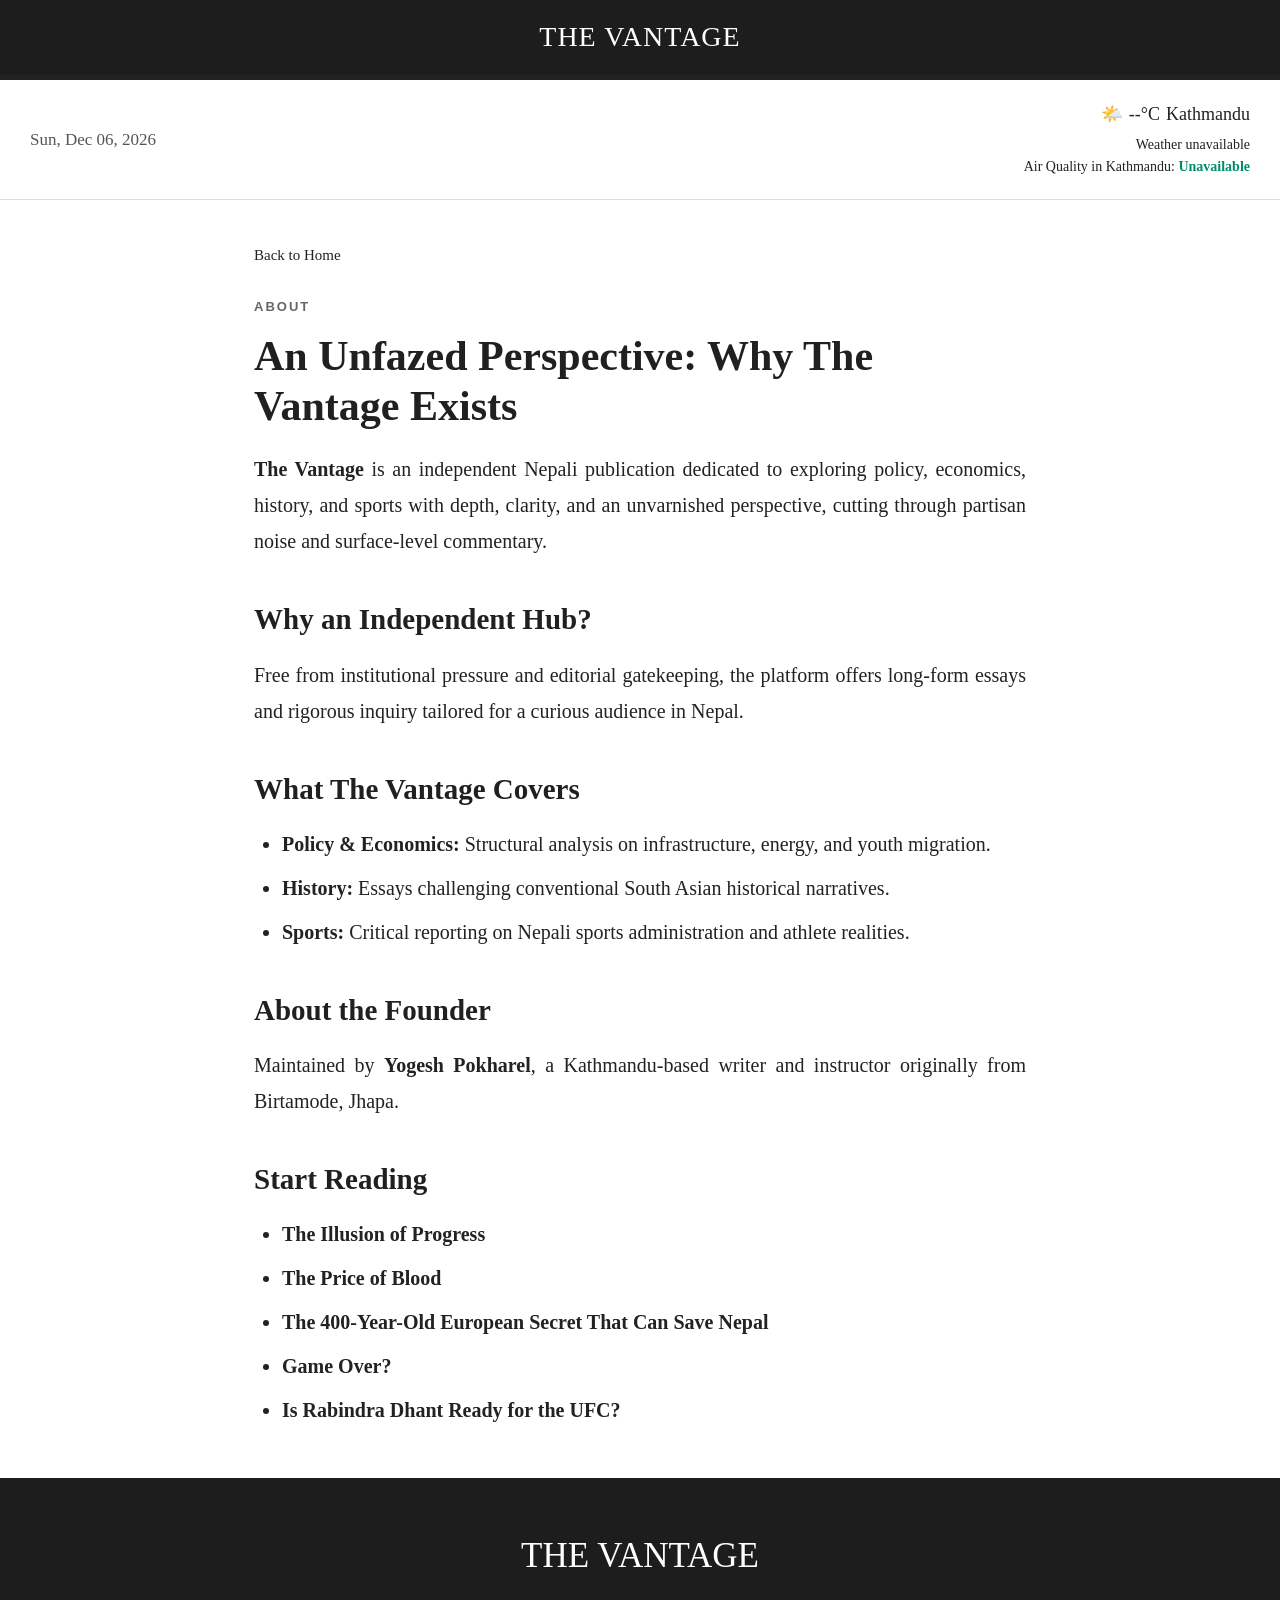
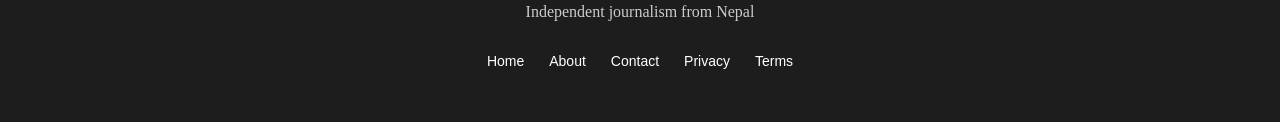
==== about.html @ 37c288c6 "updt" ====
<!DOCTYPE html>
<html lang="en">

<head>
    <meta charset="UTF-8">
    <meta name="viewport" content="width=device-width, initial-scale=1.0">

    <title>About The Vantage | Independent Essays, Reporting & Sharp Analysis</title>
    <meta name="description" content="About The Vantage: an independent Nepali publication created to examine policy, history, economics, and sports from an unfazed, unvarnished perspective.">
    <link rel="canonical" href="https://pokharelyogesh.com.np">
    <link rel="icon" type="image/jpeg" sizes="96x96" href="images/Favicon.jpg">
    <link rel="stylesheet" href="style.css">
    <link rel="stylesheet" href="https://cloudflare.com">
</head>

<body>
    <header class="top-navbar">
        <button class="menu-btn" type="button" aria-label="Open menu">
            <i class="fa-solid fa-bars"></i>
        </button>
        <a href="/" class="brand">THE VANTAGE</a>
        <div class="nav-icons">
            <i class="fa-solid fa-user"></i>
            <i class="fa-solid fa-magnifying-glass"></i>
        </div>
    </header>

    <div class="top-header">
        <div class="date" id="current-date">Loading date...</div>
        <div class="weather">
            <div class="weather-main">
                <span id="weather-icon">🌤️</span>
                <span id="temperature">Loading...</span>
                <span id="city">Kathmandu</span>
            </div>
            <div class="weather-details">
                <div id="weather-description">Loading weather...</div>
                <div class="air-quality-text">Air Quality in Kathmandu: <strong id="air-quality">--</strong></div>
            </div>
        </div>
    </div>

    <main class="single-article">
        <a href="/" class="back-button">
            <i class="fa-solid fa-arrow-left"></i> Back to Home
        </a>
        <p class="article-category">ABOUT</p>
        <h1 class="article-title">An Unfazed Perspective: Why The Vantage Exists</h1>
        
        <div class="article-content">
            <p><strong>The Vantage</strong> is an independent Nepali publication dedicated to exploring policy, economics, history, and sports with depth, clarity, and an unvarnished perspective, cutting through partisan noise and surface-level commentary.</p>

            <h2>Why an Independent Hub?</h2>
            <p>Free from institutional pressure and editorial gatekeeping, the platform offers long-form essays and rigorous inquiry tailored for a curious audience in Nepal.</p>

            <h2>What The Vantage Covers</h2>
            <ul>
                <li><strong>Policy &amp; Economics:</strong> Structural analysis on infrastructure, energy, and youth migration.</li>
                <li><strong>History:</strong> Essays challenging conventional South Asian historical narratives.</li>
                <li><strong>Sports:</strong> Critical reporting on Nepali sports administration and athlete realities.</li>
            </ul>

            <h2>About the Founder</h2>
            <p>Maintained by <strong>Yogesh Pokharel</strong>, a Kathmandu-based writer and instructor originally from Birtamode, Jhapa.</p>

            <h2>Start Reading</h2>
            <ul>
                <li><a href="/illusion-of-progress"><strong>The Illusion of Progress</strong></a></li>
                <li><a href="/price-of-blood"><strong>The Price of Blood</strong></a></li>
                <li><a href="/european-secret"><strong>The 400-Year-Old European Secret That Can Save Nepal</strong></a></li>
                <li><a href="/game-over"><strong>Game Over?</strong></a></li>
                <li><a href="/is-dhant-ufc-ready"><strong>Is Rabindra Dhant Ready for the UFC?</strong></a></li>
            </ul>
        </div>
    </main>

    <footer>
        <div class="footer-brand">THE VANTAGE</div>
        <p>Independent journalism from Nepal</p>
        <div class="footer-links">
            <a href="/">Home</a>
            <a href="/about">About</a>
            <a href="#">Contact</a>
            <a href="#">Privacy</a>
            <a href="#">Terms</a>
        </div>
    </footer>
    <script src="script.js"></script>
</body>
</html>
---- style.css ----
/* =========================================================
   GLOBAL RESET
========================================================= */
* {
    margin: 0;
    padding: 0;
    box-sizing: border-box;
}

html {
    scroll-behavior: smooth;
}

body {
    background: #ffffff;
    color: #222;
    font-family: Georgia, "Times New Roman", serif;
    line-height: 1.6;
}

img {
    max-width: 100%;
    display: block;
}

a {
    color: inherit;
    text-decoration: none;
}

/* =========================================================
   TOP NAVBAR
========================================================= */
.top-navbar {
    min-height: 75px;
    background: #1d1d1d;
    color: #fff;
    display: flex;
    align-items: center;
    justify-content: center;
    position: relative;
    padding: 12px 70px;
}

.menu-btn {
    position: absolute;
    left: 25px;
    background: transparent;
    border: none;
    color: #fff;
    font-size: 27px;
    cursor: pointer;
}

.brand {
    font-family: Georgia, "Times New Roman", serif;
    font-size: 28px;
    font-weight: normal;
    letter-spacing: 1px;
    text-align: center;
}

.nav-icons {
    position: absolute;
    right: 25px;
    display: flex;
    align-items: center;
    gap: 25px;
    font-size: 21px;
}

.nav-icons i {
    cursor: pointer;
}

/* =========================================================
   DATE AND WEATHER BAR
========================================================= */
.top-header {
    display: flex;
    justify-content: space-between;
    align-items: center;
    gap: 20px;
    padding: 20px 30px;
    min-height: 60px;
    background: #fff;
    border-top: 5px solid #222;
    border-bottom: 1px solid #ddd;
    font-family: Georgia, "Times New Roman", serif;
}

.info-bar {
    min-height: 70px;
    border-bottom: 1px solid #ddd;
    display: flex;
    justify-content: space-between;
    align-items: center;
    gap: 20px;
    padding: 10px 25px;
}

.date {
    font-size: 17px;
    color: #555;
}

.weather {
    text-align: right;
    font-size: 16px;
    line-height: 1.6;
}

.weather-main {
    display: flex;
    align-items: center;
    justify-content: flex-end;
    gap: 6px;
    font-size: 18px;
}

.weather-main img {
    width: 32px;
    height: 32px;
    object-fit: contain;
}

.weather-details {
    margin-top: 5px;
    font-size: 14px;
}

.air-quality {
    font-size: 15px;
}

.air-quality b,
#air-quality {
    color: #008c69;
}

/* =========================================================
   GENERAL PAGE CONTAINER
========================================================= */
.container {
    width: 100%;
    max-width: 1200px;
    margin: 0 auto;
    padding: 25px;
}

/* =========================================================
   FEATURED ARTICLE / HOME PAGE
========================================================= */
.featured-article {
    padding-bottom: 25px;
    border-bottom: 1px solid #ddd;
    cursor: pointer;
    transition: transform 0.2s ease, box-shadow 0.2s ease;
}

.featured-article img {
    width: 100%;
    height: 430px;
    object-fit: cover;
    margin-bottom: 16px;
    transition: opacity 0.2s ease;
}

    .featured-article h1,
.featured-article .author,
.featured-article .description {
    width: 100%;
    max-width: 100%;
}

.featured-article h1 {
    font-size: 32px;
    line-height: 1.2;
    margin-bottom: 14px;
    color: #202020;
    text-align: left;
    transition: color 0.2s ease;
}

.featured-article:hover {
    transform: translateY(-3px);
}

.featured-article:hover img {
    opacity: 0.92;
}

.featured-article:hover h1,
.article:hover h2,
.small-article:hover h2 {
    color: #555;
}

.author {
    font-family: Arial, sans-serif;
    font-size: 14px;
    color: #555;
    margin: 0 0 16px;
    text-align: left;
}

.description {
    font-size: 19px;
    line-height: 1.65;
    color: #333;
    text-align: justify;
    text-justify: inter-word;
    hyphens: none;
    -webkit-hyphens: none;
    overflow-wrap: break-word;
    word-wrap: break-word;
}

/* =========================================================
   ARTICLE LIST
========================================================= */
.article {
    display: grid;
    grid-template-columns: minmax(0, 1fr) 200px;
    gap: 25px;
    padding: 30px 0;
    border-bottom: 1px solid #ddd;
    cursor: pointer;
    transition: transform 0.2s ease, box-shadow 0.2s ease;
}

.article h2 {
    font-size: 25px;
    line-height: 1.3;
    margin-bottom: 15px;
    transition: color 0.2s ease;
}

.article img {
    width: 100%;
    height: 125px;
    object-fit: cover;
}

.article:hover {
    transform: translateY(-3px);
}

/* =========================================================
   ARTICLE GRID / SMALL ARTICLES
========================================================= */
.article-grid {
    display: grid;
    grid-template-columns: repeat(3, minmax(0, 1fr));
    gap: 25px;
    padding-top: 30px;
}

.small-article {
    min-width: 0;
    border-bottom: 1px solid #ddd;
    padding-bottom: 20px;
    cursor: pointer;
    transition: transform 0.2s ease, box-shadow 0.2s ease;
}

.small-article img {
    width: 100%;
    height: 200px;
    object-fit: cover;
    margin-bottom: 15px;
}

.small-article h2 {
    font-size: 22px;
    line-height: 1.3;
    margin: 8px 0 15px;
    transition: color 0.2s ease;
}

.category {
    font-family: Arial, sans-serif;
    font-size: 12px;
    font-weight: bold;
    color: #777;
    letter-spacing: 1px;
}

.featured-article:hover,
.article:hover,
.small-article:hover {
    transform: translateY(-3px);
}

/* =========================================================
   SINGLE ARTICLE PAGE
========================================================= */
.single-article {
    width: 100%;
    max-width: 820px;
    margin: 42px auto;
    padding: 0 24px;
}

.back-button {
    display: inline-block;
    margin-bottom: 30px;
    color: #222;
    font-size: 15px;
}

.back-button:hover {
    text-decoration: underline;
}

.article-category {
    font-family: Arial, sans-serif;
    font-size: 13px;
    font-weight: bold;
    letter-spacing: 2px;
    margin-bottom: 15px;
    color: #666;
}

.article-title {
    font-family: Georgia, "Times New Roman", serif;
    font-size: clamp(32px, 5vw, 48px);
    line-height: 1.15;
    margin-bottom: 20px;
    overflow-wrap: break-word;
    word-wrap: break-word;
}

.article-author {
    font-size: 16px;
    margin-bottom: 5px;
}

.article-date {
    color: #777;
    font-size: 14px;
    margin-bottom: 30px;
}

.article-main-image {
    width: 100%;
    height: auto;
    max-height: 560px;
    object-fit: cover;
    display: block;
    margin-bottom: 35px;
}

/* Keep the article text at a readable width */
.article-header,
.article-content {
    width: 100%;
    max-width: 100%;
    margin-left: 0;
    margin-right: 0;
}

.article-title,
.article-header h1,
.article-content h1 {
    font-family: Georgia, "Times New Roman", serif;
    font-size: clamp(28px, 4.2vw, 42px);
    line-height: 1.18;
    color: #202020;
    text-align: left;
    overflow-wrap: break-word;
    word-wrap: break-word;
    hyphens: none;
    -webkit-hyphens: none;
    margin-bottom: 20px;
}

.article-content {
    font-family: Georgia, "Times New Roman", serif;
    font-size: 20px;
    line-height: 1.8;
    text-align: justify;
    text-justify: inter-word;
    overflow-wrap: break-word;
    word-wrap: break-word;
    hyphens: none;
    -webkit-hyphens: none;
}

.article-content h2,
.article-content h3,
.article-content h4,
.article-content blockquote {
    text-align: left;
    hyphens: none;
    -webkit-hyphens: none;
}

.article-content h2,
.article-content h3,
.article-content h4 {
    font-family: Georgia, "Times New Roman", serif;
    color: #202020;
}

.article-content h2 {
    font-size: clamp(23px, 3vw, 29px);
    line-height: 1.28;
    margin: 42px 0 18px;
}

.article-content h3 {
    font-size: clamp(19px, 2.4vw, 23px);
    line-height: 1.35;
    margin: 32px 0 14px;
}

.article-content h4 {
    font-size: 19px;
    line-height: 1.4;
    margin: 26px 0 12px;
}

.article-content p {
    margin: 0 0 26px;
}

.article-content ul,
.article-content ol {
    padding-left: 28px;
    margin: 0 0 26px;
}

.article-content li {
    margin-bottom: 8px;
}

.article-content blockquote {
    margin: 28px 0;
    padding: 5px 0 5px 20px;
    border-left: 4px solid #ccc;
    color: #555;
}

/* =========================================================
   ARTICLE BOTTOM: ABOUT THE VANTAGE & READ NEXT
========================================================= */
.article-bottom-section {
    margin-top: 50px;
    padding-top: 35px;
    border-top: 3px solid #222;
}

.about-vantage-box {
    background: #f9f9f9;
    border-left: 4px solid #1d1d1d;
    padding: 22px 24px;
    margin-bottom: 40px;
}

.about-vantage-label {
    font-family: Arial, sans-serif;
    font-size: 12px;
    font-weight: bold;
    letter-spacing: 2px;
    text-transform: uppercase;
    color: #666;
    margin-bottom: 10px;
}

.about-vantage-box p {
    font-family: Georgia, "Times New Roman", serif;
    font-size: 17px;
    line-height: 1.7;
    color: #333;
    text-align: left;
    margin: 0;
}

.read-next-heading {
    font-family: Arial, sans-serif;
    font-size: 13px;
    font-weight: bold;
    letter-spacing: 2px;
    text-transform: uppercase;
    color: #202020;
    margin-bottom: 16px;
}

.read-next-list {
    list-style: none;
    padding: 0;
    margin: 0;
}

.read-next-list li {
    padding: 16px 0;
    border-bottom: 1px solid #ddd;
}

.read-next-list li:last-child {
    border-bottom: none;
}

.read-next-category {
    display: block;
    font-family: Arial, sans-serif;
    font-size: 11px;
    font-weight: bold;
    letter-spacing: 1.5px;
    text-transform: uppercase;
    color: #777;
    margin-bottom: 5px;
}

.read-next-list a {
    font-family: Georgia, "Times New Roman", serif;
    font-size: 20px;
    font-weight: bold;
    line-height: 1.35;
    color: #202020;
    transition: color 0.2s ease;
}

.read-next-list a:hover {
    color: #555;
    text-decoration: underline;
}

@media (max-width: 480px) {
    .about-vantage-box {
        padding: 18px;
    }

    .about-vantage-box p {
        font-size: 16px;
    }

    .read-next-list a {
        font-size: 18px;
    }
}

/* =========================================================
   FOOTER
========================================================= */
footer {
    margin-top: 50px;
    background: #1d1d1d;
    color: #fff;
    text-align: center;
    padding: 50px 20px;
}

.footer-brand {
    font-family: Georgia, "Times New Roman", serif;
    font-size: 35px;
    margin-bottom: 15px;
}

footer p {
    color: #ccc;
    margin-bottom: 25px;
}

.footer-links {
    display: flex;
    justify-content: center;
    flex-wrap: wrap;
    gap: 18px 25px;
    font-family: Arial, sans-serif;
    font-size: 14px;
}

/* =========================================================
   TABLE STYLES (if used on a page)
========================================================= */
table {
    width: 100%;
    margin: 20px auto;
    border-collapse: collapse;
    table-layout: fixed;
}

th,
td {
    border: 1px solid #333;
    padding: 12px;
    text-align: center;
    vertical-align: middle;
    line-height: 1.6;
    overflow-wrap: break-word;
}

th {
    font-weight: bold;
    font-size: 18px;
}

td {
    font-size: 16px;
}

/* =========================================================
   RESPONSIVE DESIGN
========================================================= */
@media (max-width: 768px) {
    .top-navbar {
        min-height: 65px;
        padding: 10px 55px;
    }

    .brand {
        font-size: 21px;
    }

    .menu-btn {
        left: 15px;
        font-size: 23px;
    }

    .nav-icons {
        right: 15px;
        gap: 12px;
        font-size: 18px;
    }

    .top-header,
    .info-bar {
        padding: 12px 15px;
        gap: 12px;
    }

    .date {
        font-size: 14px;
    }

    .weather,
    .weather-main {
        font-size: 13px;
    }

    .weather-details,
    .air-quality {
        font-size: 12px;
    }

    .container {
        padding: 15px;
    }

    .featured-article img {
        height: 280px;
    }

    .featured-article h1 {
        font-size: 27px;
    }

    .description {
        font-size: 17px;
    }

    .article {
        grid-template-columns: minmax(0, 1fr);
        gap: 15px;
    }

    .article img {
        height: 200px;
        grid-row: 1;
    }

    .article-text {
        grid-row: 2;
    }

    .article-grid {
        grid-template-columns: repeat(2, minmax(0, 1fr));
        gap: 20px;
    }

    .small-article img {
        height: 180px;
    }

    .single-article {
        margin: 28px auto;
        padding: 0 20px;
    }

    .article-content {
        font-size: 18px;
        line-height: 1.8;
    }

    .article-content h2 {
        font-size: 25px;
        margin-top: 34px;
    }

    .article-content h3 {
        font-size: 21px;
    }

    th,
    td {
        padding: 8px;
        font-size: 14px;
    }
}

@media (max-width: 480px) {
    .top-navbar {
        padding: 10px 48px;
    }

    .brand {
        font-size: 18px;
        letter-spacing: 0.5px;
    }

    .nav-icons {
        gap: 9px;
        font-size: 16px;
    }

    .top-header,
    .info-bar {
        align-items: flex-start;
    }

    .weather {
        max-width: 55%;
    }

    .featured-article img {
        height: 220px;
    }

    .featured-article h1 {
        font-size: 24px;
    }

    .article-grid {
        grid-template-columns: minmax(0, 1fr);
    }

    .small-article img {
        height: 220px;
    }

    .single-article {
        padding: 0 16px;
    }

    .article-title,
    .article-header h1 {
        font-size: 31px;
    }

    .article-main-image {
        margin-bottom: 25px;
    }

    .description,
    .article-content {
        text-align: left;
    }

    .article-content {
        font-size: 17px;
        line-height: 1.75;
    }

    .article-content p {
        margin-bottom: 22px;
    }

    .footer-brand {
        font-size: 29px;
    }

    .footer-links {
        gap: 14px;
    }
}
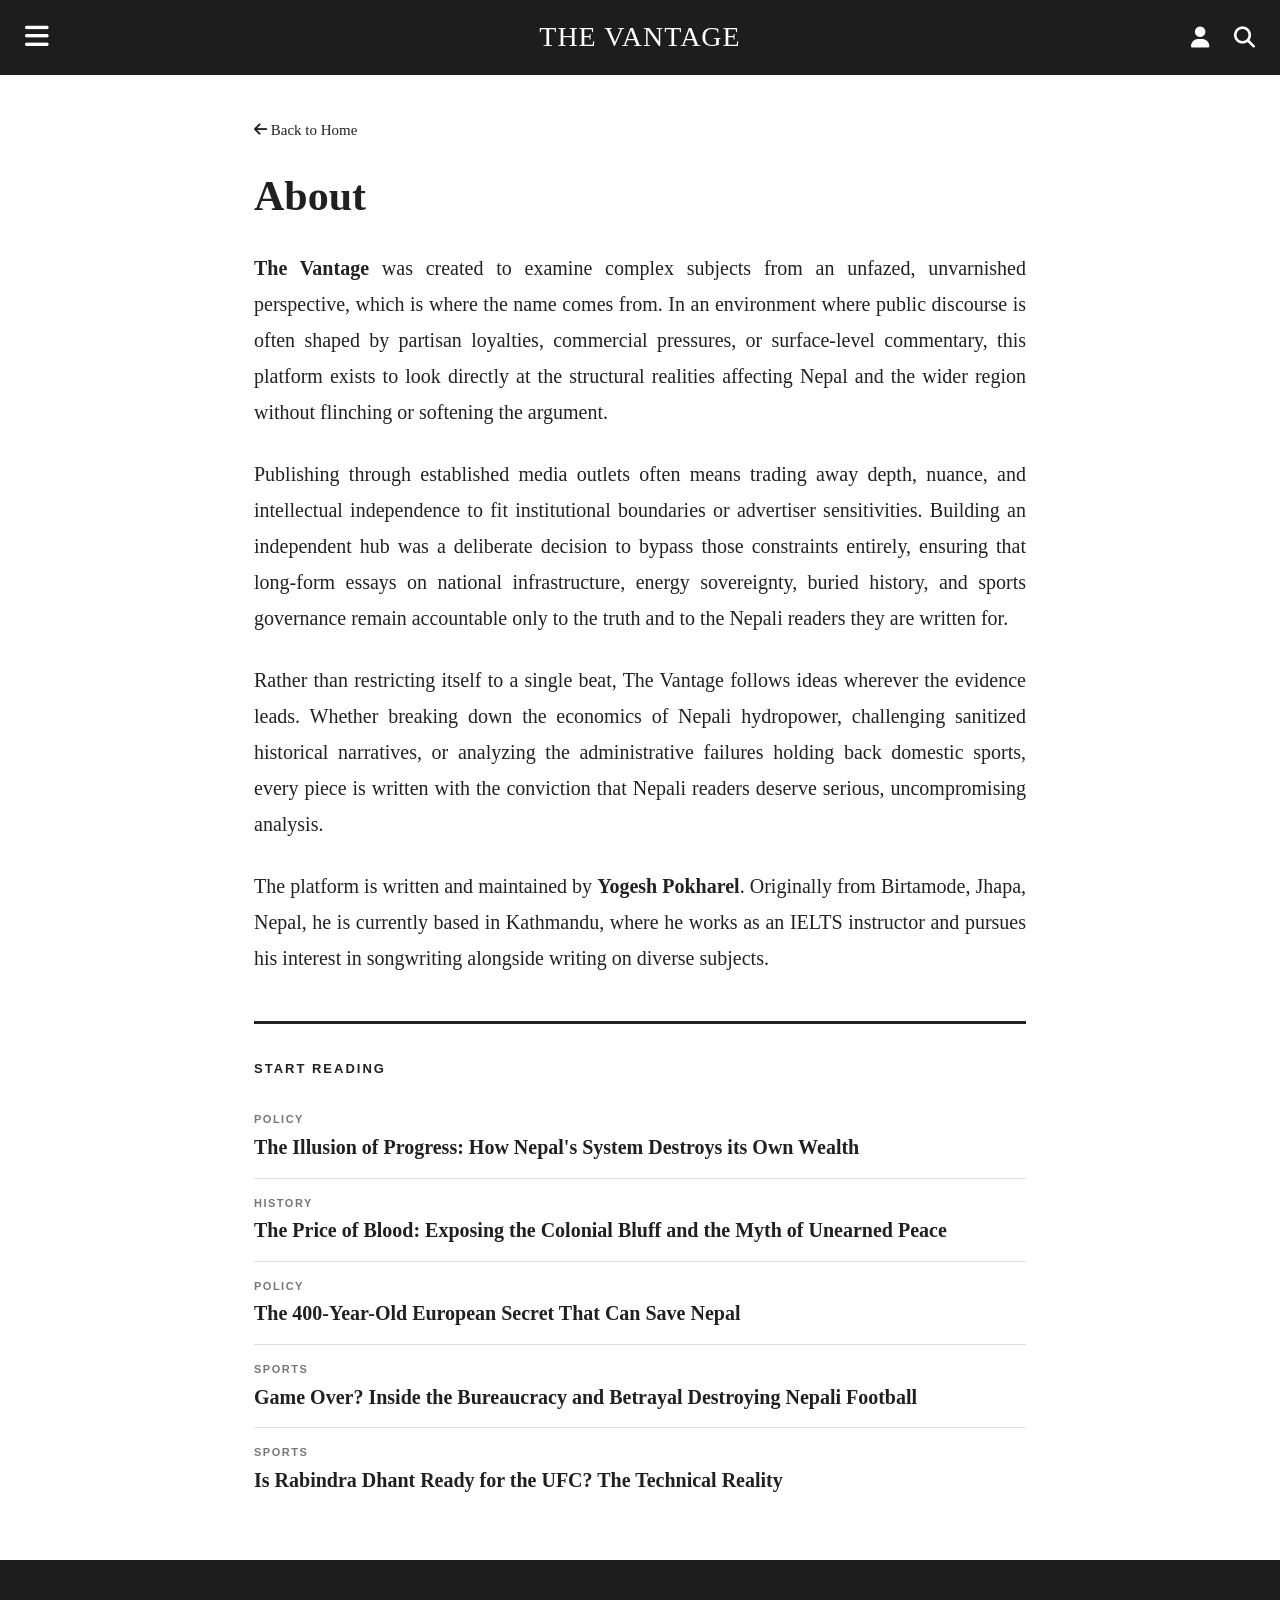
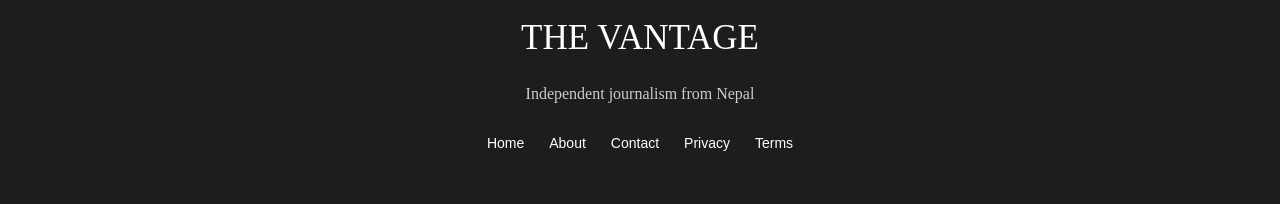
==== commit ba192c14: "upt" ====
--- a/about.html
+++ b/about.html
@@ -5,86 +5,133 @@
     <meta charset="UTF-8">
     <meta name="viewport" content="width=device-width, initial-scale=1.0">
 
-    <title>About The Vantage | Independent Essays, Reporting & Sharp Analysis</title>
-    <meta name="description" content="About The Vantage: an independent Nepali publication created to examine policy, history, economics, and sports from an unfazed, unvarnished perspective.">
-    <link rel="canonical" href="https://pokharelyogesh.com.np">
+    <title>About | The Vantage</title>
+    <meta name="description" content="About The Vantage and Yogesh Pokharel: an independent Nepali platform built to examine policy, history, economics, and sports without editorial filters.">
+    <link rel="canonical" href="https://pokharelyogesh.com.np/about">
+
+    <!-- Favicon -->
     <link rel="icon" type="image/jpeg" sizes="96x96" href="images/Favicon.jpg">
+    <link rel="icon" type="image/jpeg" sizes="48x48" href="images/Favicon.jpg">
+    <link rel="apple-touch-icon" sizes="180x180" href="images/Favicon.jpg">
+
+    <!-- Main CSS -->
     <link rel="stylesheet" href="style.css">
-    <link rel="stylesheet" href="https://cloudflare.com">
+
+    <!-- Font Awesome -->
+    <link rel="stylesheet"
+        href="https://cdnjs.cloudflare.com/ajax/libs/font-awesome/6.5.2/css/all.min.css">
 </head>
 
 <body>
+
+    <!-- =====================================================
+        TOP NAVBAR
+    ====================================================== -->
+
     <header class="top-navbar">
         <button class="menu-btn" type="button" aria-label="Open menu">
             <i class="fa-solid fa-bars"></i>
         </button>
-        <a href="/" class="brand">THE VANTAGE</a>
+
+        <a href="/" class="brand">
+            THE VANTAGE
+        </a>
+
         <div class="nav-icons">
             <i class="fa-solid fa-user"></i>
             <i class="fa-solid fa-magnifying-glass"></i>
         </div>
     </header>
 
-    <div class="top-header">
-        <div class="date" id="current-date">Loading date...</div>
-        <div class="weather">
-            <div class="weather-main">
-                <span id="weather-icon">🌤️</span>
-                <span id="temperature">Loading...</span>
-                <span id="city">Kathmandu</span>
-            </div>
-            <div class="weather-details">
-                <div id="weather-description">Loading weather...</div>
-                <div class="air-quality-text">Air Quality in Kathmandu: <strong id="air-quality">--</strong></div>
-            </div>
-        </div>
-    </div>
+    <!-- =====================================================
+        ABOUT CONTENT
+    ====================================================== -->
 
     <main class="single-article">
+
+        <!-- BACK TO HOME -->
         <a href="/" class="back-button">
-            <i class="fa-solid fa-arrow-left"></i> Back to Home
+            <i class="fa-solid fa-arrow-left"></i>
+            Back to Home
         </a>
-        <p class="article-category">ABOUT</p>
-        <h1 class="article-title">An Unfazed Perspective: Why The Vantage Exists</h1>
-        
+
+        <h1 class="article-title" style="margin-bottom: 28px;">About</h1>
+
         <div class="article-content">
-            <p><strong>The Vantage</strong> is an independent Nepali publication dedicated to exploring policy, economics, history, and sports with depth, clarity, and an unvarnished perspective, cutting through partisan noise and surface-level commentary.</p>
+            <p>
+                <strong>The Vantage</strong> was created to examine complex subjects from an unfazed, unvarnished perspective, which is where the name comes from. In an environment where public discourse is often shaped by partisan loyalties, commercial pressures, or surface-level commentary, this platform exists to look directly at the structural realities affecting Nepal and the wider region without flinching or softening the argument.
+            </p>
 
-            <h2>Why an Independent Hub?</h2>
-            <p>Free from institutional pressure and editorial gatekeeping, the platform offers long-form essays and rigorous inquiry tailored for a curious audience in Nepal.</p>
+            <p>
+                Publishing through established media outlets often means trading away depth, nuance, and intellectual independence to fit institutional boundaries or advertiser sensitivities. Building an independent hub was a deliberate decision to bypass those constraints entirely, ensuring that long-form essays on national infrastructure, energy sovereignty, buried history, and sports governance remain accountable only to the truth and to the Nepali readers they are written for.
+            </p>
 
-            <h2>What The Vantage Covers</h2>
-            <ul>
-                <li><strong>Policy &amp; Economics:</strong> Structural analysis on infrastructure, energy, and youth migration.</li>
-                <li><strong>History:</strong> Essays challenging conventional South Asian historical narratives.</li>
-                <li><strong>Sports:</strong> Critical reporting on Nepali sports administration and athlete realities.</li>
-            </ul>
+            <p>
+                Rather than restricting itself to a single beat, The Vantage follows ideas wherever the evidence leads. Whether breaking down the economics of Nepali hydropower, challenging sanitized historical narratives, or analyzing the administrative failures holding back domestic sports, every piece is written with the conviction that Nepali readers deserve serious, uncompromising analysis.
+            </p>
 
-            <h2>About the Founder</h2>
-            <p>Maintained by <strong>Yogesh Pokharel</strong>, a Kathmandu-based writer and instructor originally from Birtamode, Jhapa.</p>
+            <p>
+                The platform is written and maintained by <strong>Yogesh Pokharel</strong>. Originally from Birtamode, Jhapa, Nepal, he is currently based in Kathmandu, where he works as an IELTS instructor and pursues his interest in songwriting alongside writing on diverse subjects.
+            </p>
+        </div>
 
-            <h2>Start Reading</h2>
-            <ul>
-                <li><a href="/illusion-of-progress"><strong>The Illusion of Progress</strong></a></li>
-                <li><a href="/price-of-blood"><strong>The Price of Blood</strong></a></li>
-                <li><a href="/european-secret"><strong>The 400-Year-Old European Secret That Can Save Nepal</strong></a></li>
-                <li><a href="/game-over"><strong>Game Over?</strong></a></li>
-                <li><a href="/is-dhant-ufc-ready"><strong>Is Rabindra Dhant Ready for the UFC?</strong></a></li>
-            </ul>
-        </div>
+        <!-- =================================================
+            START READING
+        ================================================== -->
+        <section class="article-bottom-section" style="margin-top: 45px;">
+            <div class="read-next-box">
+                <h3 class="read-next-heading">START READING</h3>
+                <ul class="read-next-list">
+                    <li>
+                        <span class="read-next-category">POLICY</span>
+                        <a href="/illusion-of-progress">The Illusion of Progress: How Nepal's System Destroys its Own Wealth</a>
+                    </li>
+                    <li>
+                        <span class="read-next-category">HISTORY</span>
+                        <a href="/price-of-blood">The Price of Blood: Exposing the Colonial Bluff and the Myth of Unearned Peace</a>
+                    </li>
+                    <li>
+                        <span class="read-next-category">POLICY</span>
+                        <a href="/european-secret">The 400-Year-Old European Secret That Can Save Nepal</a>
+                    </li>
+                    <li>
+                        <span class="read-next-category">SPORTS</span>
+                        <a href="/game-over">Game Over? Inside the Bureaucracy and Betrayal Destroying Nepali Football</a>
+                    </li>
+                    <li>
+                        <span class="read-next-category">SPORTS</span>
+                        <a href="/is-dhant-ufc-ready">Is Rabindra Dhant Ready for the UFC? The Technical Reality</a>
+                    </li>
+                </ul>
+            </div>
+        </section>
+
     </main>
 
+    <!-- =====================================================
+        FOOTER
+    ====================================================== -->
+
     <footer>
-        <div class="footer-brand">THE VANTAGE</div>
-        <p>Independent journalism from Nepal</p>
+        <div class="footer-brand">
+            THE VANTAGE
+        </div>
+
+        <p>
+            Independent journalism from Nepal
+        </p>
+
         <div class="footer-links">
             <a href="/">Home</a>
             <a href="/about">About</a>
-            <a href="#">Contact</a>
+            <a href="/contact">Contact</a>
             <a href="#">Privacy</a>
             <a href="#">Terms</a>
         </div>
     </footer>
+
     <script src="script.js"></script>
+
 </body>
-</html>
+
+</html>
